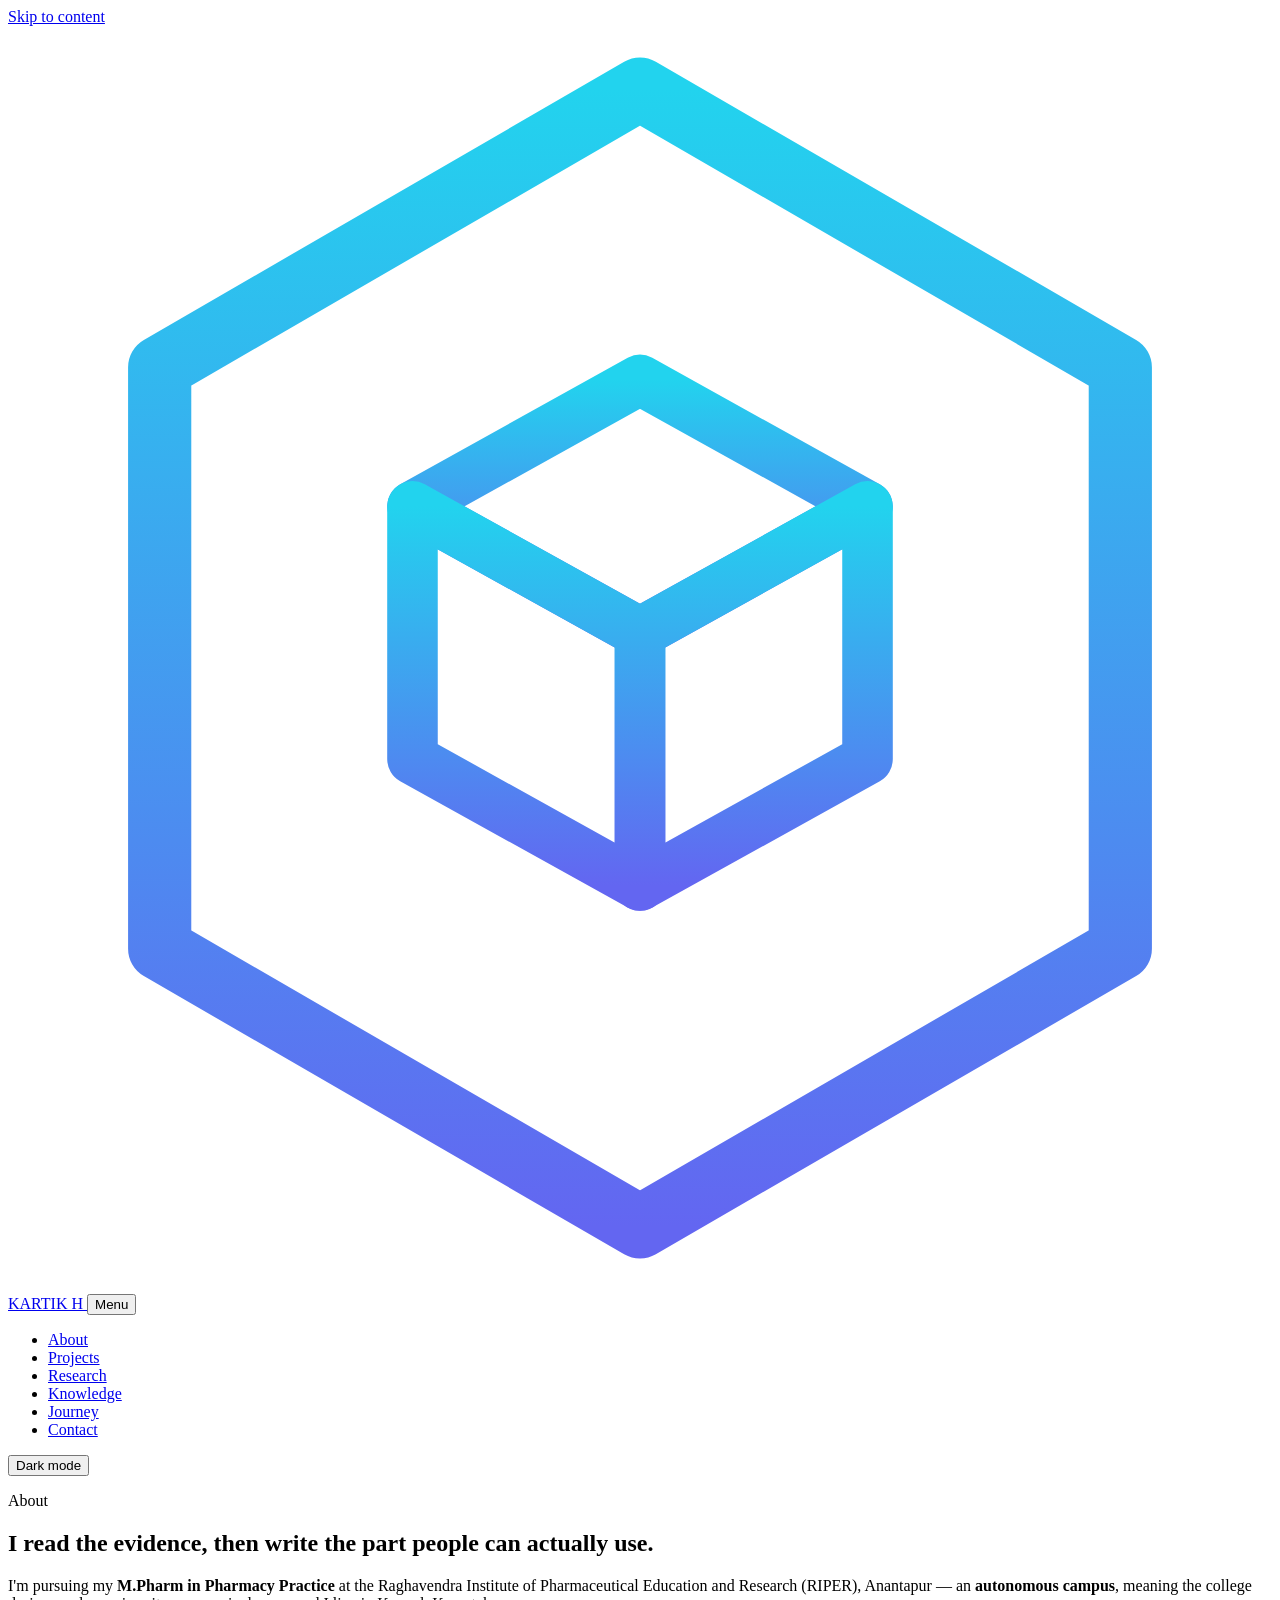
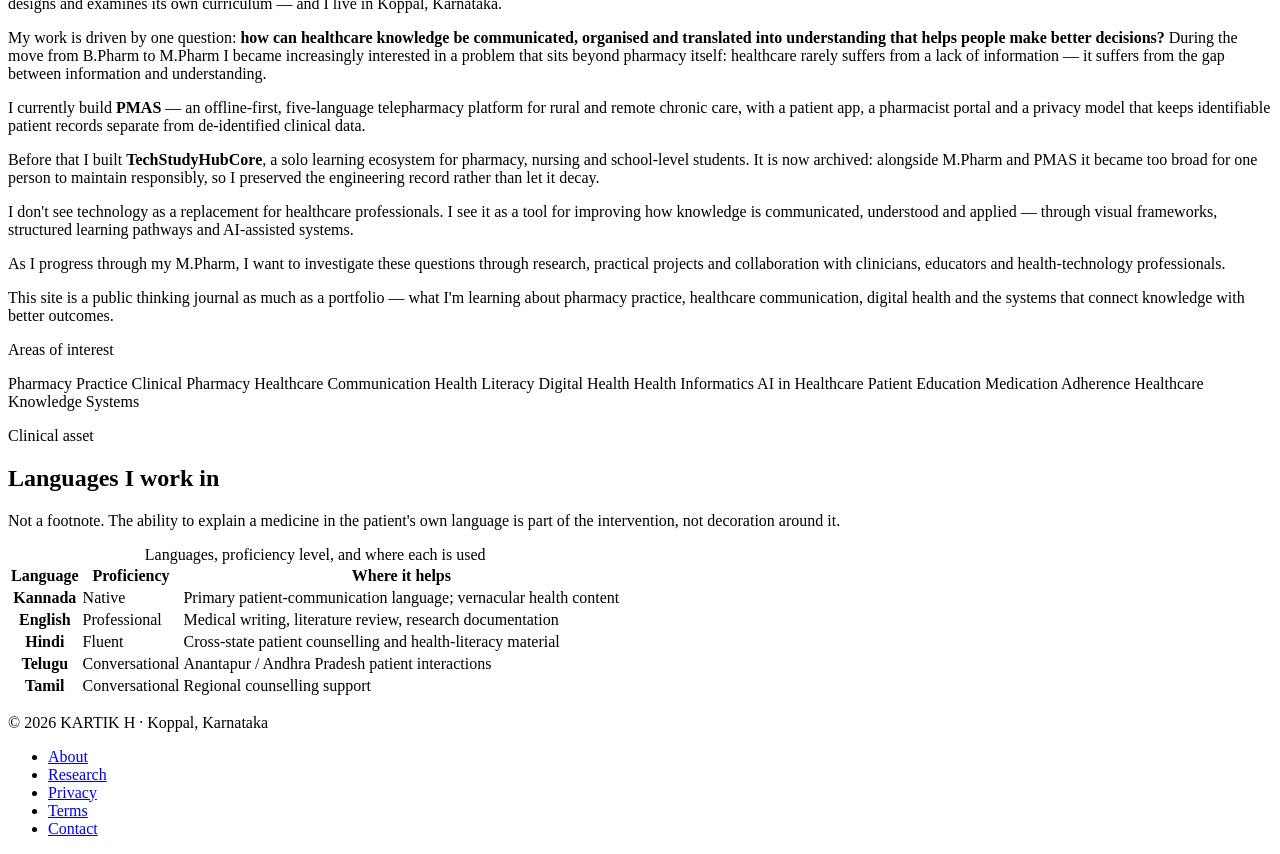
==== about.html @ 0d1a36dc "Add RIPER autonomous-campus fact; correct stale 'currently build TechStudyHubCore'; add link-check C" ====
<!DOCTYPE html>
<html lang="en" data-theme="dark">
<head>
  <meta charset="utf-8">
  <meta name="viewport" content="width=device-width, initial-scale=1">
  <title>About — KARTIK H</title>
  <meta name="description" content="About KARTIK H — M.Pharm (Pharmacy Practice) scholar at RIPER, Anantapur. Pharmacy practice, healthcare communication, digital health and health literacy.">
  <link rel="canonical" href="https://kartik-h6.github.io/Portfolio/about.html">
  <meta name="theme-color" content="#020617">
  <meta name="color-scheme" content="dark light">

  <meta property="og:type" content="website">
  <meta property="og:site_name" content="KARTIK H">
  <meta property="og:title" content="About — KARTIK H">
  <meta property="og:description" content="M.Pharm (Pharmacy Practice) scholar working across pharmacy practice, healthcare communication and digital health.">
  <meta property="og:url" content="https://kartik-h6.github.io/Portfolio/about.html">
  <meta property="og:image" content="https://kartik-h6.github.io/Portfolio/assets/images/og/og-image.png">
  <meta property="og:image:type" content="image/png">
  <meta property="og:image:width" content="1200">
  <meta property="og:image:height" content="630">
  <meta property="og:image:alt" content="KARTIK H">
  <meta name="twitter:card" content="summary_large_image">
  <meta name="twitter:image" content="https://kartik-h6.github.io/Portfolio/assets/images/og/og-image.png">

  <link rel="icon" type="image/svg+xml" href="assets/images/favicon/favicon.svg">
  <link rel="icon" href="assets/images/favicon/favicon.ico" sizes="any">
  <link rel="apple-touch-icon" href="assets/images/favicon/apple-touch-icon.png">
  <link rel="manifest" href="manifest.json">

  <link rel="preconnect" href="https://fonts.googleapis.com">
  <link rel="preconnect" href="https://fonts.gstatic.com" crossorigin>
  <link rel="stylesheet" href="https://fonts.googleapis.com/css2?family=Space+Grotesk:wght@400;500;600;700&family=Outfit:wght@300;400;500;600&display=swap">

  <link rel="stylesheet" href="assets/css/style.css">
  <link rel="stylesheet" href="assets/css/components.css">
  <link rel="stylesheet" href="assets/css/utilities.css">
  <link rel="stylesheet" href="assets/css/animations.css">
</head>
<body>
  <a class="skip-link" href="#main">Skip to content</a>

  <header class="site-header">
    <nav class="site-nav container" aria-label="Primary">
      <a class="brand" href="index.html">
        <svg class="brand__mark" viewBox="0 0 100 100" aria-hidden="true" focusable="false">
          <defs><linearGradient id="navGrad" x1="0%" y1="0%" x2="0%" y2="100%"><stop offset="0%" stop-color="#22d3ee"/><stop offset="100%" stop-color="#6366f1"/></linearGradient></defs>
          <polygon class="ring" points="50,5 88,27 88,73 50,95 12,73 12,27" fill="none" stroke="url(#navGrad)" stroke-width="5" stroke-linejoin="round"/>
          <g stroke="url(#navGrad)" stroke-width="4" fill="none" stroke-linejoin="round"><polygon points="50,28 68,38 50,48 32,38"/><polygon points="32,38 50,48 50,68 32,58"/><polygon points="68,38 50,48 50,68 68,58"/></g>
        </svg>
        KARTIK&nbsp;H
      </a>
      <button class="nav-toggle" type="button" aria-expanded="false" aria-controls="nav-menu" aria-label="Toggle navigation">Menu</button>
      <ul class="nav-list" id="nav-menu">
        <li><a href="about.html" aria-current="page">About</a></li>
        <li><a href="projects.html">Projects</a></li>
        <li><a href="research.html">Research</a></li>
        <li><a href="knowledge.html">Knowledge</a></li>
        <li><a href="journey.html">Journey</a></li>
        <li><a href="contact.html">Contact</a></li>
      </ul>
      <button class="theme-toggle" type="button" data-theme-toggle aria-label="Switch to light theme">Dark mode</button>
    </nav>
  </header>

  <main id="main" class="page">

    <section class="section" aria-labelledby="page-title">
      <div class="container">
        <div class="section-head reveal">
          <p class="eyebrow">About</p>
          <h1 id="page-title">I read the evidence, then write the part people can actually use.</h1>
        </div>

        <div class="grid grid--2">
          <div class="stack--l measure reveal reveal--d1">
            <p>I'm pursuing my <strong>M.Pharm in Pharmacy Practice</strong> at the Raghavendra Institute of Pharmaceutical Education and Research (RIPER), Anantapur — an <strong>autonomous campus</strong>, meaning the college designs and examines its own curriculum — and I live in Koppal, Karnataka.</p>
            <p>My work is driven by one question: <strong>how can healthcare knowledge be communicated, organised and translated into understanding that helps people make better decisions?</strong> During the move from B.Pharm to M.Pharm I became increasingly interested in a problem that sits beyond pharmacy itself: healthcare rarely suffers from a lack of information — it suffers from the gap between information and understanding.</p>
            <p>I currently build <strong>PMAS</strong> — an offline-first, five-language telepharmacy platform for rural and remote chronic care, with a patient app, a pharmacist portal and a privacy model that keeps identifiable patient records separate from de-identified clinical data.</p>
            <p>Before that I built <strong>TechStudyHubCore</strong>, a solo learning ecosystem for pharmacy, nursing and school-level students. It is now archived: alongside M.Pharm and PMAS it became too broad for one person to maintain responsibly, so I preserved the engineering record rather than let it decay.</p>
          </div>

          <div class="stack--l measure reveal reveal--d2">
            <p>I don't see technology as a replacement for healthcare professionals. I see it as a tool for improving how knowledge is communicated, understood and applied — through visual frameworks, structured learning pathways and AI-assisted systems.</p>
            <p>As I progress through my M.Pharm, I want to investigate these questions through research, practical projects and collaboration with clinicians, educators and health-technology professionals.</p>
            <p class="muted">This site is a public thinking journal as much as a portfolio — what I'm learning about pharmacy practice, healthcare communication, digital health and the systems that connect knowledge with better outcomes.</p>
          </div>
        </div>

        <div class="mt-2xl reveal reveal--d3">
          <p class="eyebrow">Areas of interest</p>
          <div class="pills">
            <span class="pill">Pharmacy Practice</span>
            <span class="pill">Clinical Pharmacy</span>
            <span class="pill">Healthcare Communication</span>
            <span class="pill">Health Literacy</span>
            <span class="pill">Digital Health</span>
            <span class="pill">Health Informatics</span>
            <span class="pill">AI in Healthcare</span>
            <span class="pill">Patient Education</span>
            <span class="pill">Medication Adherence</span>
            <span class="pill">Healthcare Knowledge Systems</span>
          </div>
        </div>
      </div>
    </section>

    <!-- ── Languages — clinical asset ───────────────────────────────── -->
    <section class="section" aria-labelledby="lang-title">
      <div class="container">
        <div class="section-head reveal">
          <p class="eyebrow">Clinical asset</p>
          <h2 id="lang-title">Languages I work in</h2>
          <p class="lead">Not a footnote. The ability to explain a medicine in the patient's own language is part of the intervention, not decoration around it.</p>
        </div>

        <div class="table-wrap reveal reveal--d1">
          <table class="table">
            <caption class="sr-only">Languages, proficiency level, and where each is used</caption>
            <thead>
              <tr><th scope="col">Language</th><th scope="col">Proficiency</th><th scope="col">Where it helps</th></tr>
            </thead>
            <tbody>
              <tr><th scope="row">Kannada</th><td>Native</td><td>Primary patient-communication language; vernacular health content</td></tr>
              <tr><th scope="row">English</th><td>Professional</td><td>Medical writing, literature review, research documentation</td></tr>
              <tr><th scope="row">Hindi</th><td>Fluent</td><td>Cross-state patient counselling and health-literacy material</td></tr>
              <tr><th scope="row">Telugu</th><td>Conversational</td><td>Anantapur / Andhra Pradesh patient interactions</td></tr>
              <tr><th scope="row">Tamil</th><td>Conversational</td><td>Regional counselling support</td></tr>
            </tbody>
          </table>
        </div>
      </div>
    </section>

  </main>

  <footer class="site-footer">
    <div class="container site-footer__inner">
      <p class="faint">© 2026 KARTIK H · Koppal, Karnataka</p>
      <ul class="site-footer__links">
        <li><a href="about.html">About</a></li>
        <li><a href="research.html">Research</a></li>
        <li><a href="privacy.html">Privacy</a></li>
        <li><a href="terms.html">Terms</a></li>
        <li><a href="contact.html">Contact</a></li>
      </ul>
    </div>
  </footer>

  <script type="module" src="assets/js/main.js"></script>
  <script type="module" src="assets/js/navigation.js"></script>
  <script type="module" src="assets/js/theme.js"></script>
  <script type="module" src="assets/js/animations.js"></script>
</body>
</html>
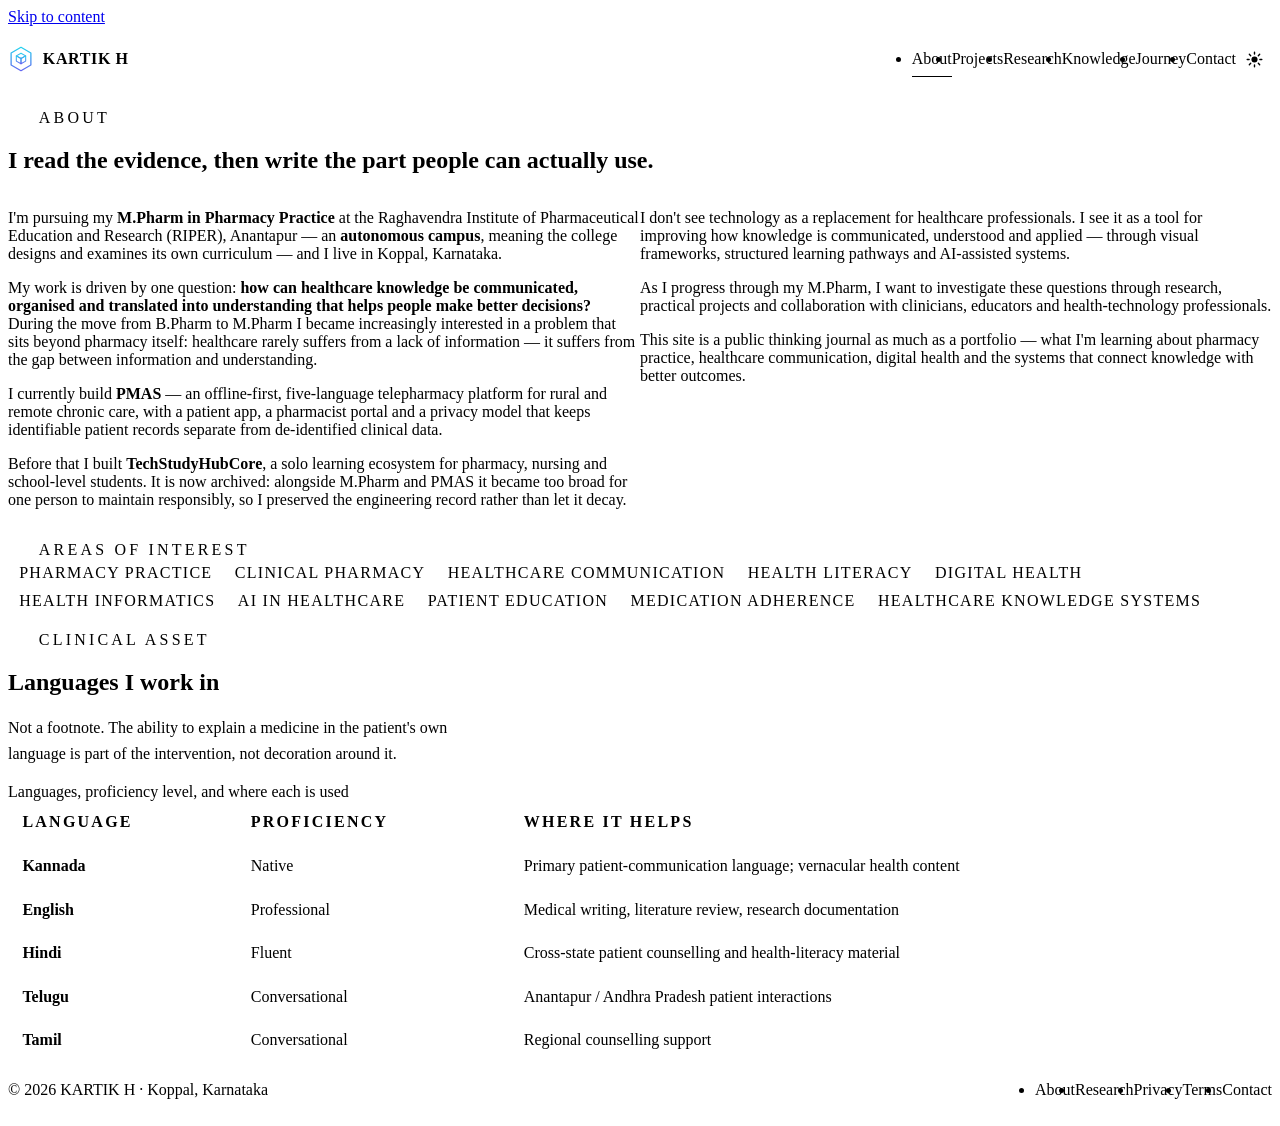
==== commit d0ad7088: "Repo rename: update canonical/OG on about, projects, research, knowledge" ====
--- a/about.html
+++ b/about.html
@@ -5,7 +5,7 @@
   <meta name="viewport" content="width=device-width, initial-scale=1">
   <title>About — KARTIK H</title>
   <meta name="description" content="About KARTIK H — M.Pharm (Pharmacy Practice) scholar at RIPER, Anantapur. Pharmacy practice, healthcare communication, digital health and health literacy.">
-  <link rel="canonical" href="https://kartik-h6.github.io/Portfolio/about.html">
+  <link rel="canonical" href="https://kartik-h6.github.io/kartik-h6/about.html">
   <meta name="theme-color" content="#020617">
   <meta name="color-scheme" content="dark light">
 
@@ -13,14 +13,14 @@
   <meta property="og:site_name" content="KARTIK H">
   <meta property="og:title" content="About — KARTIK H">
   <meta property="og:description" content="M.Pharm (Pharmacy Practice) scholar working across pharmacy practice, healthcare communication and digital health.">
-  <meta property="og:url" content="https://kartik-h6.github.io/Portfolio/about.html">
-  <meta property="og:image" content="https://kartik-h6.github.io/Portfolio/assets/images/og/og-image.png">
+  <meta property="og:url" content="https://kartik-h6.github.io/kartik-h6/about.html">
+  <meta property="og:image" content="https://kartik-h6.github.io/kartik-h6/assets/images/og/og-image.png">
   <meta property="og:image:type" content="image/png">
   <meta property="og:image:width" content="1200">
   <meta property="og:image:height" content="630">
   <meta property="og:image:alt" content="KARTIK H">
   <meta name="twitter:card" content="summary_large_image">
-  <meta name="twitter:image" content="https://kartik-h6.github.io/Portfolio/assets/images/og/og-image.png">
+  <meta name="twitter:image" content="https://kartik-h6.github.io/kartik-h6/assets/images/og/og-image.png">
 
   <link rel="icon" type="image/svg+xml" href="assets/images/favicon/favicon.svg">
   <link rel="icon" href="assets/images/favicon/favicon.ico" sizes="any">
--- a/assets/css/components.css
+++ b/assets/css/components.css
@@ -0,0 +1,581 @@
+/* ==========================================================================
+   components.css — the site's UI vocabulary
+   Every colour comes from a token in style.css, so both themes are covered.
+   ========================================================================== */
+
+/* --------------------------------------------------------------------------
+   Header + navigation
+   -------------------------------------------------------------------------- */
+.site-header {
+  position: sticky; top: 0; z-index: 60;
+  border-bottom: 1px solid var(--line);
+  background: color-mix(in srgb, var(--bg) 82%, transparent);
+  backdrop-filter: blur(14px) saturate(140%);
+}
+.site-nav {
+  display: flex; align-items: center; gap: var(--space-m);
+  padding-block: var(--space-s); position: relative;
+}
+
+.brand {
+  display: inline-flex; align-items: center; gap: .55rem;
+  font-family: var(--font-display); font-weight: 700;
+  letter-spacing: .04em; text-transform: uppercase;
+  text-decoration: none; color: var(--ink);
+  font-size: var(--step--1);
+}
+.brand:hover { text-decoration: none; }
+.brand__mark { width: 26px; height: 26px; flex: none; }
+
+.nav-list { display: flex; gap: var(--space-l); margin-inline-start: auto; }
+.nav-list a {
+  color: var(--muted); text-decoration: none;
+  font-size: var(--step--1); font-weight: 500;
+  display: inline-flex; align-items: center; min-height: 24px;
+  padding-block: .3rem;
+  border-bottom: 1.5px solid transparent;
+  transition: color var(--transition), border-color var(--transition);
+}
+.nav-list a:hover { color: var(--ink); text-decoration: none; }
+.nav-list a[aria-current="page"] { color: var(--ink); border-bottom-color: var(--accent); }
+
+/* ---- Theme toggle — a sun/moon symbol, not a text label ----
+   The label text stays in the DOM for assistive tech but is collapsed to zero
+   size; ::before paints the glyph. The mask flips between sun and moon from
+   data-theme, so the control always shows the mode you would switch TO. */
+.theme-toggle {
+  position: relative;
+  width: 36px; height: 36px; padding: 0; flex: none;
+  font-size: 0; line-height: 0;
+  border: 1px solid var(--line); border-radius: 50%;
+  background: var(--surface); color: var(--muted);
+  cursor: pointer;
+  transition: color var(--transition), border-color var(--transition), background var(--transition);
+}
+.theme-toggle::before {
+  content: "";
+  position: absolute; inset: 0; margin: auto;
+  width: 17px; height: 17px;
+  background: currentColor;
+  -webkit-mask-image: url("data:image/svg+xml,%3Csvg xmlns='http://www.w3.org/2000/svg' viewBox='0 0 24 24'%3E%3Ccircle cx='12' cy='12' r='4.3'/%3E%3Cg stroke='%23000' stroke-width='2' stroke-linecap='round'%3E%3Cpath d='M12 1.7v2.7M12 19.6v2.7M1.7 12h2.7M19.6 12h2.7M4.7 4.7l1.9 1.9M17.4 17.4l1.9 1.9M19.3 4.7l-1.9 1.9M6.6 17.4l-1.9 1.9'/%3E%3C/g%3E%3C/svg%3E");
+          mask-image: url("data:image/svg+xml,%3Csvg xmlns='http://www.w3.org/2000/svg' viewBox='0 0 24 24'%3E%3Ccircle cx='12' cy='12' r='4.3'/%3E%3Cg stroke='%23000' stroke-width='2' stroke-linecap='round'%3E%3Cpath d='M12 1.7v2.7M12 19.6v2.7M1.7 12h2.7M19.6 12h2.7M4.7 4.7l1.9 1.9M17.4 17.4l1.9 1.9M19.3 4.7l-1.9 1.9M6.6 17.4l-1.9 1.9'/%3E%3C/g%3E%3C/svg%3E");
+  -webkit-mask-position: center; mask-position: center;
+  -webkit-mask-size: contain;    mask-size: contain;
+  -webkit-mask-repeat: no-repeat; mask-repeat: no-repeat;
+  transition: transform var(--transition);
+}
+[data-theme="light"] .theme-toggle::before {
+  -webkit-mask-image: url("data:image/svg+xml,%3Csvg xmlns='http://www.w3.org/2000/svg' viewBox='0 0 24 24'%3E%3Cpath d='M20.6 14.4A8.7 8.7 0 0 1 9.6 3.4a8.7 8.7 0 1 0 11 11Z'/%3E%3C/svg%3E");
+          mask-image: url("data:image/svg+xml,%3Csvg xmlns='http://www.w3.org/2000/svg' viewBox='0 0 24 24'%3E%3Cpath d='M20.6 14.4A8.7 8.7 0 0 1 9.6 3.4a8.7 8.7 0 1 0 11 11Z'/%3E%3C/svg%3E");
+}
+.theme-toggle:hover { color: var(--accent); border-color: var(--accent); }
+.theme-toggle:hover::before { transform: rotate(18deg); }
+
+/* ---- Hamburger — three lines drawn in CSS, no icon font ----
+   The label text stays in the DOM for screen readers (with aria-label on the
+   button) but is collapsed to zero size; ::before draws the three bars and
+   rotates into a cross when the menu is open. */
+.nav-toggle {
+  display: none;
+  position: relative;
+  width: 42px; height: 34px;
+  padding: 0; font-size: 0; line-height: 0;
+  border: 1px solid var(--line); border-radius: var(--radius-pill);
+  background: var(--surface); color: var(--muted);
+  cursor: pointer;
+  transition: color var(--transition), border-color var(--transition);
+}
+.nav-toggle::before {
+  content: "";
+  position: absolute; inset: 0; margin: auto;
+  width: 17px; height: 2px; border-radius: 2px;
+  background: currentColor;
+  box-shadow: 0 -5.5px 0 currentColor, 0 5.5px 0 currentColor;
+  transition: transform var(--transition), box-shadow var(--transition);
+}
+.nav-toggle:hover { color: var(--accent); border-color: var(--accent); }
+.nav-toggle[aria-expanded="true"]::before {
+  box-shadow: 0 0 0 currentColor;
+  transform: rotate(45deg);
+}
+.nav-toggle[aria-expanded="true"]::after {
+  content: "";
+  position: absolute; inset: 0; margin: auto;
+  width: 17px; height: 2px; border-radius: 2px;
+  background: currentColor;
+  transform: rotate(-45deg);
+}
+
+/* Mobile: hamburger then theme toggle, both hard right */
+@media (max-width: 780px) {
+  .nav-toggle { display: inline-block; margin-inline-start: auto; }
+  .nav-list {
+    position: absolute; inset-inline: 0; top: calc(100% + 1px);
+    flex-direction: column; gap: var(--space-s);
+    margin-inline-start: 0;
+    padding: var(--space-l);
+    background: var(--bg-soft);
+    border: 1px solid var(--line); border-radius: 0 0 var(--radius) var(--radius);
+    box-shadow: var(--shadow);
+    display: none;
+  }
+  .nav-list[data-open="true"] { display: flex; }
+  .nav-list a { border-bottom: 0; padding-block: .45rem; }
+}
+
+/* --------------------------------------------------------------------------
+   Scroll progress bar
+   -------------------------------------------------------------------------- */
+.progress-bar {
+  position: fixed; inset-block-start: 0; inset-inline-start: 0;
+  height: 2px; width: 0; z-index: 9999; pointer-events: none;
+  background: var(--grad);
+  transition: width .08s linear;
+}
+
+/* --------------------------------------------------------------------------
+   Custom cursor (fine pointers only; class is added by main.js)
+   -------------------------------------------------------------------------- */
+.cursor-dot, .cursor-ring {
+  position: fixed; inset-block-start: 0; inset-inline-start: 0;
+  border-radius: 50%; pointer-events: none; z-index: 99999; opacity: 0;
+}
+.cursor-dot { width: 5px; height: 5px; background: var(--accent); }
+.cursor-ring {
+  width: 30px; height: 30px;
+  border: 1px solid color-mix(in srgb, var(--accent) 55%, transparent);
+  transition: width .22s ease, height .22s ease, border-color .22s ease, opacity .3s ease;
+}
+html.cursor-on { cursor: none; }
+html.cursor-on .cursor-dot, html.cursor-on .cursor-ring { opacity: 1; }
+html.cursor-on a, html.cursor-on button,
+html.cursor-on .chip, html.cursor-on .scanner[data-expand] { cursor: none; }
+html.cursor-on .cursor-ring.is-hot { width: 52px; height: 52px; border-color: var(--accent); }
+/* text fields keep a caret cue */
+html.cursor-on input, html.cursor-on textarea, html.cursor-on select { cursor: text; }
+
+/* --------------------------------------------------------------------------
+   Buttons
+   -------------------------------------------------------------------------- */
+.btn {
+  display: inline-flex; align-items: center; justify-content: center; gap: .5rem;
+  padding: .72rem 1.3rem;
+  border: 1px solid var(--line-strong); border-radius: var(--radius-pill);
+  background: var(--surface); color: var(--ink);
+  font-weight: 600; font-size: var(--step--1);
+  text-decoration: none; cursor: pointer;
+  transition: transform var(--transition), border-color var(--transition),
+              color var(--transition), background var(--transition), box-shadow var(--transition);
+}
+.btn:hover {
+  transform: translateY(-2px); text-decoration: none;
+  border-color: var(--accent); color: var(--accent);
+}
+.btn--primary {
+  background: var(--grad); border-color: transparent; color: var(--on-accent);
+  box-shadow: 0 12px 30px -16px color-mix(in srgb, var(--accent) 70%, transparent);
+}
+.btn--primary:hover { color: var(--on-accent); filter: brightness(1.06); }
+.btn--ghost { background: transparent; }
+.btn--sm { padding: .5rem 1rem; font-size: var(--step--2); }
+
+/* --------------------------------------------------------------------------
+   Eyebrow, lead, section head
+   -------------------------------------------------------------------------- */
+.eyebrow {
+  display: inline-flex; align-items: center; gap: .55rem;
+  font-family: var(--font-mono); font-size: var(--step--2);
+  letter-spacing: .2em; text-transform: uppercase;
+  color: var(--muted); margin-bottom: var(--space-s);
+}
+.eyebrow::before {
+  content: ""; width: 22px; height: 1px;
+  background: var(--grad); flex: none;
+}
+.lead { font-size: var(--step-1); color: var(--muted); max-width: 60ch; line-height: 1.6; }
+
+.section-head { margin-bottom: var(--space-xl); }
+.section-head .lead { margin-top: var(--space-s); }
+
+/* --------------------------------------------------------------------------
+   Hero
+   -------------------------------------------------------------------------- */
+.hero { padding-block: var(--space-3xl) var(--space-2xl); position: relative; }
+.hero__grid {
+  display: grid; grid-template-columns: 1.35fr .65fr;
+  gap: var(--space-2xl); align-items: center;
+}
+.hero h1 { margin-block: var(--space-s) var(--space-m); max-width: 18ch; }
+.hero__actions { display: flex; flex-wrap: wrap; gap: var(--space-s); margin-top: var(--space-l); }
+.hero__portrait {
+  width: 100%; aspect-ratio: 1; border-radius: var(--radius-l);
+  object-fit: cover; object-position: center 22%;
+  border: 1px solid var(--line-strong);
+  box-shadow: var(--shadow);
+}
+@media (max-width: 900px) {
+  .hero__grid { grid-template-columns: 1fr; gap: var(--space-xl); }
+  .hero__portrait { max-width: 300px; }
+}
+
+/* --------------------------------------------------------------------------
+   Stat strip
+   -------------------------------------------------------------------------- */
+.stats {
+  display: grid; grid-template-columns: repeat(auto-fit, minmax(150px, 1fr));
+  gap: 1px; margin-top: var(--space-2xl);
+  background: var(--line); border: 1px solid var(--line);
+  border-radius: var(--radius-l); overflow: hidden;
+}
+.stat { padding: var(--space-l); background: var(--bg); }
+.stat b {
+  display: block; font-family: var(--font-display);
+  font-size: var(--step-2); font-weight: 700; letter-spacing: -.02em;
+  background: var(--grad-text); -webkit-background-clip: text; background-clip: text;
+  color: transparent;
+}
+.stat span {
+  display: block; margin-top: .3rem;
+  font-family: var(--font-mono); font-size: var(--step--2);
+  letter-spacing: .12em; text-transform: uppercase; color: var(--faint);
+}
+
+/* --------------------------------------------------------------------------
+   Credential ticker
+   -------------------------------------------------------------------------- */
+.ticker {
+  overflow: hidden;
+  border-block: 1px solid var(--line);
+  background: color-mix(in srgb, var(--bg-soft) 72%, transparent);
+  padding-block: .68rem;
+}
+.ticker__track {
+  display: flex; gap: 3rem; width: max-content;
+  animation: tick 32s linear infinite;
+}
+.ticker:hover .ticker__track { animation-play-state: paused; }
+.ticker__item {
+  font-family: var(--font-mono); font-size: var(--step--2);
+  letter-spacing: .14em; text-transform: uppercase; color: var(--faint);
+  white-space: nowrap; display: inline-flex; align-items: center; gap: 3rem;
+}
+.ticker__item::after { content: "\25C6"; color: var(--accent); font-size: .72em; }
+
+/* --------------------------------------------------------------------------
+   Scanner — image wrapper with a sweeping line and a reveal-on-interaction
+   -------------------------------------------------------------------------- */
+.scanner {
+  position: relative; display: block; overflow: hidden;
+  border: 1px solid var(--line); border-radius: var(--radius-l);
+  background: var(--bg-soft);
+}
+.scanner:not(.scanner--reveal) img {
+  width: 100%; height: auto;
+  filter: grayscale(.45) contrast(1.03) brightness(.95);
+  transition: filter .7s ease, transform .7s ease;
+}
+.scanner:not(.scanner--reveal):hover img,
+.scanner:not(.scanner--reveal):focus-within img,
+.scanner:not(.scanner--reveal).is-revealed img { filter: none; transform: scale(1.012); }
+
+/* ---- Progressive reveal (the hero portrait) ----
+   Two stacked copies of the same file; the second is served from cache, so it
+   costs no extra bytes. The base stays desaturated while the colour copy is
+   masked to zero height and wipes down when the block is activated. That makes
+   the "Tap to reveal" hint literally true: the portrait unveils progressively
+   instead of only changing colour.
+   If a browser ignores mask-size the colour copy simply shows at full size —
+   the portrait renders in colour, so the failure mode is graceful. */
+.scanner--reveal img { width: 100%; height: auto; display: block; }
+.scanner--reveal .reveal__base {
+  filter: grayscale(.45) contrast(1.03) brightness(.95);
+}
+.scanner--reveal .reveal__colour {
+  position: absolute; inset: 0;
+  object-fit: cover; object-position: center 22%;
+  -webkit-mask-image: linear-gradient(to bottom, #000, #000);
+          mask-image: linear-gradient(to bottom, #000, #000);
+  -webkit-mask-size: 100% 0%;
+          mask-size: 100% 0%;
+  -webkit-mask-position: top center;
+          mask-position: top center;
+  -webkit-mask-repeat: no-repeat;
+          mask-repeat: no-repeat;
+  transition: -webkit-mask-size .9s cubic-bezier(.4, 0, .2, 1),
+                      mask-size .9s cubic-bezier(.4, 0, .2, 1);
+}
+.scanner--reveal:hover .reveal__colour,
+.scanner--reveal:focus-within .reveal__colour,
+.scanner--reveal.is-revealed .reveal__colour {
+  -webkit-mask-size: 100% 100%;
+          mask-size: 100% 100%;
+}
+.scanner::after {
+  content: "";
+  position: absolute; inset-inline: 0; top: 0; height: 2px; z-index: 3;
+  background: var(--accent);
+  box-shadow: 0 0 18px var(--accent),
+              0 0 44px color-mix(in srgb, var(--accent) 55%, transparent);
+  animation: scanv 4.2s ease-in-out infinite;
+  pointer-events: none;
+}
+
+/* Tall infographics.
+   Inline they are clamped to a readable teaser with a fade at the bottom, so
+   the page is not swamped by a 2700px poster. The whole thing is readable by
+   activating it: the lightbox scrolls rather than shrinking the image to fit,
+   which is what made it unreadable on a desktop before. */
+.scanner--tall img { max-height: 620px; object-fit: cover; object-position: top center; }
+@media (min-width: 860px) {
+  .scanner--tall { max-width: 620px; margin-inline: auto; }
+}
+.scanner--tall::before {
+  content: "";
+  position: absolute; inset-inline: 0; bottom: 0; height: 96px; z-index: 2;
+  background: linear-gradient(to bottom, transparent, color-mix(in srgb, var(--bg) 94%, transparent));
+  pointer-events: none;
+}
+.scanner[data-expand] { cursor: zoom-in; }
+
+.scanner__hint {
+  position: absolute; inset-inline-end: .7rem; inset-block-end: .7rem; z-index: 4;
+  display: inline-flex; align-items: center; gap: .4rem;
+  font-family: var(--font-mono); font-size: var(--step--2);
+  letter-spacing: .12em; text-transform: uppercase;
+  padding: .38rem .7rem; border-radius: var(--radius-pill);
+  background: color-mix(in srgb, var(--bg) 84%, transparent);
+  border: 1px solid var(--line-strong); color: var(--ink);
+  backdrop-filter: blur(6px);
+}
+/* the hover-reveal is discoverable on a mouse; the hint is only needed on touch */
+@media (pointer: fine) {
+  .scanner[data-reveal] .scanner__hint { display: none; }
+}
+
+/* --------------------------------------------------------------------------
+   Lightbox — scrolls for tall images instead of shrinking them
+   -------------------------------------------------------------------------- */
+.lightbox {
+  position: fixed; inset: 0; z-index: 9998;
+  display: block; overflow-y: auto; overflow-x: hidden;
+  padding: clamp(3.5rem, 7vw, 5rem) clamp(1rem, 4vw, 3rem) clamp(1.5rem, 4vw, 3rem);
+  background: color-mix(in srgb, var(--bg) 93%, transparent);
+  backdrop-filter: blur(10px);
+  opacity: 0; visibility: hidden;
+  transition: opacity .3s ease, visibility .3s ease;
+  text-align: center;
+}
+.lightbox[data-open="true"] { opacity: 1; visibility: visible; }
+.lightbox img {
+  display: block; margin-inline: auto; height: auto;
+  max-width: min(100%, 900px);
+  border-radius: var(--radius); border: 1px solid var(--line-strong);
+  box-shadow: var(--shadow);
+}
+.lightbox__close {
+  position: fixed; inset-block-start: 1rem; inset-inline-end: 1rem; z-index: 2;
+  padding: .55rem 1.1rem; border-radius: var(--radius-pill);
+  border: 1px solid var(--line-strong);
+  background: var(--surface); color: var(--ink);
+  font-size: var(--step--1); font-weight: 600; cursor: pointer;
+}
+.lightbox__close:hover { border-color: var(--accent); color: var(--accent); }
+
+/* --------------------------------------------------------------------------
+   Cards + grids
+   -------------------------------------------------------------------------- */
+.grid { display: grid; gap: var(--space-l); }
+.grid--2 { grid-template-columns: repeat(auto-fit, minmax(290px, 1fr)); }
+.grid--3 { grid-template-columns: repeat(auto-fit, minmax(240px, 1fr)); }
+
+.card {
+  padding: var(--space-xl);
+  border: 1px solid var(--line); border-radius: var(--radius-l);
+  background: var(--surface);
+  transition: border-color var(--transition), transform var(--transition), background var(--transition);
+}
+.card--hover:hover { border-color: var(--line-strong); transform: translateY(-3px); }
+.card h3 { margin-bottom: var(--space-s); overflow-wrap: break-word; }
+.card p { color: var(--muted); }
+.card__meta {
+  font-family: var(--font-mono); font-size: var(--step--2);
+  letter-spacing: .1em; text-transform: uppercase; color: var(--accent);
+  margin-bottom: var(--space-s);
+}
+
+/* cards used as contact tiles — long identifiers (emails, handles) must fit */
+.card--contact h3 { font-size: var(--step-1); letter-spacing: -.01em; }
+
+/* feature card — carries a gradient edge */
+.card--feature { position: relative; overflow: hidden; }
+.card--feature::after {
+  content: ""; position: absolute; inset-inline: 0; top: 0; height: 2px;
+  background: var(--grad);
+}
+
+/* a card that is also a link should not inherit link underlines */
+a.card { color: var(--ink); text-decoration: none; display: block; }
+a.card:hover { text-decoration: none; }
+
+/* --------------------------------------------------------------------------
+   Letter blocks — used to spell out a framework (S.M.I.L.E.)
+   -------------------------------------------------------------------------- */
+.letters { display: grid; gap: var(--space-s); }
+@media (min-width: 700px) { .letters { grid-template-columns: repeat(auto-fit, minmax(190px, 1fr)); } }
+.letter {
+  padding: var(--space-l);
+  border: 1px solid var(--line); border-radius: var(--radius);
+  background: var(--surface);
+  transition: border-color var(--transition), transform var(--transition);
+}
+.letter:hover { border-color: var(--accent); transform: translateY(-3px); }
+.letter__glyph {
+  display: block; font-family: var(--font-display); font-weight: 700;
+  font-size: var(--step-3); line-height: 1;
+  background: var(--grad-text); -webkit-background-clip: text; background-clip: text;
+  color: transparent; margin-bottom: .5rem;
+}
+.letter h4 { font-size: var(--step-1); margin-bottom: .25rem; }
+.letter p { color: var(--muted); font-size: var(--step--1); margin: 0; }
+
+/* --------------------------------------------------------------------------
+   Pills / tags
+   -------------------------------------------------------------------------- */
+.pills { display: flex; flex-wrap: wrap; gap: var(--space-xs); margin-top: var(--space-m); }
+.pill {
+  font-family: var(--font-mono); font-size: var(--step--2);
+  letter-spacing: .08em; text-transform: uppercase;
+  color: var(--muted);
+  padding: .3rem .7rem; border: 1px solid var(--line);
+  border-radius: var(--radius-pill); background: var(--surface);
+}
+.pill--live { color: var(--accent); border-color: color-mix(in srgb, var(--accent) 45%, transparent); }
+
+/* --------------------------------------------------------------------------
+   Data table (languages / clinical asset)
+   -------------------------------------------------------------------------- */
+/* A data table is the one thing that legitimately cannot reflow to 320px, so
+   it scrolls inside its own box rather than pushing the whole page sideways. */
+.table-wrap { overflow-x: auto; -webkit-overflow-scrolling: touch; margin-top: var(--space-l); }
+.table { width: 100%; border-collapse: collapse; font-size: var(--step--1); }
+.table caption { text-align: start; color: var(--muted); padding-bottom: var(--space-s); }
+.table th, .table td {
+  text-align: start; padding: .8rem .9rem;
+  border-bottom: 1px solid var(--line); vertical-align: top;
+}
+.table thead th {
+  color: var(--faint); text-transform: uppercase;
+  letter-spacing: .14em; font-size: var(--step--2); font-weight: 600;
+}
+.table tbody th { font-family: var(--font-display); font-weight: 600; color: var(--ink); white-space: nowrap; }
+.table tbody tr:hover { background: color-mix(in srgb, var(--accent) 7%, transparent); }
+
+/* narrow screens: let the table actually fit instead of only just scrolling */
+@media (max-width: 560px) {
+  .table th, .table td { padding: .6rem .55rem; }
+  .table tbody th { white-space: normal; }
+  .table thead th { letter-spacing: .08em; }
+}
+
+/* --------------------------------------------------------------------------
+   Timeline (journey)
+   -------------------------------------------------------------------------- */
+.timeline { position: relative; margin-top: var(--space-xl); padding-inline-start: var(--space-xl); }
+.timeline::before {
+  content: ""; position: absolute; inset-block: 6px 6px; inset-inline-start: 5px;
+  width: 1px; background: linear-gradient(to bottom, var(--accent), transparent 92%);
+}
+.timeline > li { position: relative; padding-bottom: var(--space-xl); }
+.timeline > li:last-child { padding-bottom: 0; }
+.timeline > li::before {
+  content: ""; position: absolute; inset-inline-start: calc(-1 * var(--space-xl) + 1px); top: .55rem;
+  width: 9px; height: 9px; border-radius: 50%;
+  background: var(--bg); border: 2px solid var(--accent);
+}
+.timeline__when {
+  font-family: var(--font-mono); font-size: var(--step--2);
+  letter-spacing: .12em; text-transform: uppercase; color: var(--accent);
+}
+.timeline h3 { font-size: var(--step-1); margin-block: .25rem .1rem; }
+.timeline__where { color: var(--faint); font-size: var(--step--1); }
+.timeline ul { margin-top: var(--space-s); }
+.timeline ul li {
+  color: var(--muted); font-size: var(--step--1);
+  padding-inline-start: 1.1rem; position: relative; margin-bottom: .35rem;
+}
+.timeline ul li::before {
+  content: ""; position: absolute; inset-inline-start: 0; top: .65em;
+  width: 5px; height: 5px; background: var(--accent-2);
+  clip-path: polygon(50% 0, 100% 25%, 100% 75%, 50% 100%, 0 75%, 0 25%);
+}
+
+/* --------------------------------------------------------------------------
+   Document / download list
+   -------------------------------------------------------------------------- */
+.docs { display: grid; gap: var(--space-s); margin-top: var(--space-l); }
+.doc {
+  display: flex; align-items: center; gap: var(--space-m);
+  padding: var(--space-m) var(--space-l);
+  border: 1px solid var(--line); border-radius: var(--radius);
+  background: var(--surface); text-decoration: none; color: var(--ink);
+  transition: border-color var(--transition), transform var(--transition);
+}
+.doc:hover { border-color: var(--accent); transform: translateX(3px); text-decoration: none; }
+.doc__kind {
+  font-family: var(--font-mono); font-size: var(--step--2);
+  letter-spacing: .08em; color: var(--accent);
+  border: 1px solid color-mix(in srgb, var(--accent) 40%, transparent);
+  border-radius: var(--radius-s); padding: .2rem .45rem; flex: none;
+}
+.doc__label { font-weight: 500; font-size: var(--step--1); }
+
+/* --------------------------------------------------------------------------
+   Signature readout (diagnostic panel)
+   -------------------------------------------------------------------------- */
+.readout {
+  width: min(100%, 46ch);
+  padding: var(--space-s) var(--space-l);
+  border: 1px solid var(--line); border-radius: var(--radius);
+  background: var(--surface); font-family: var(--font-mono); font-size: var(--step--1);
+}
+.readout > div {
+  display: flex; gap: var(--space-m); padding-block: .45rem;
+  border-bottom: 1px dashed var(--line);
+}
+.readout > div:last-child { border-bottom: 0; }
+.readout dt {
+  flex: 0 0 8ch; color: var(--faint); text-transform: uppercase;
+  letter-spacing: .14em; font-size: .72em; padding-top: .32em;
+}
+.readout dd { margin: 0; word-break: break-word; color: var(--ink); }
+
+/* --------------------------------------------------------------------------
+   Footer
+   -------------------------------------------------------------------------- */
+.site-footer {
+  margin-top: var(--space-3xl); padding-block: var(--space-xl);
+  border-top: 1px solid var(--line); font-size: var(--step--1);
+}
+.site-footer__inner {
+  display: flex; flex-wrap: wrap; gap: var(--space-m);
+  align-items: center; justify-content: space-between;
+}
+.site-footer__links { display: flex; flex-wrap: wrap; gap: var(--space-l); }
+.site-footer__links a {
+  color: var(--muted); text-decoration: none;
+  display: inline-flex; align-items: center; min-height: 24px;
+}
+.site-footer__links a:hover { color: var(--accent); }
+
+/* --------------------------------------------------------------------------
+   404 — "nothing translated here"
+   -------------------------------------------------------------------------- */
+.notfound { display: grid; gap: var(--space-l); justify-items: center; text-align: center; }
+.notfound__code {
+  font-family: var(--font-display); font-weight: 700;
+  font-size: clamp(4.5rem, 20vw, 11rem); line-height: .8; letter-spacing: -.06em;
+  color: transparent; -webkit-text-stroke: 1.5px var(--accent); opacity: .4; margin: 0;
+}
+.notfound__mark { width: clamp(84px, 15vw, 124px); height: auto; }
+.notfound__mark .nf-cube { animation: float-y 7s ease-in-out infinite; transform-box: fill-box; transform-origin: center; }
+.notfound__links { display: flex; flex-wrap: wrap; gap: var(--space-s); justify-content: center; }
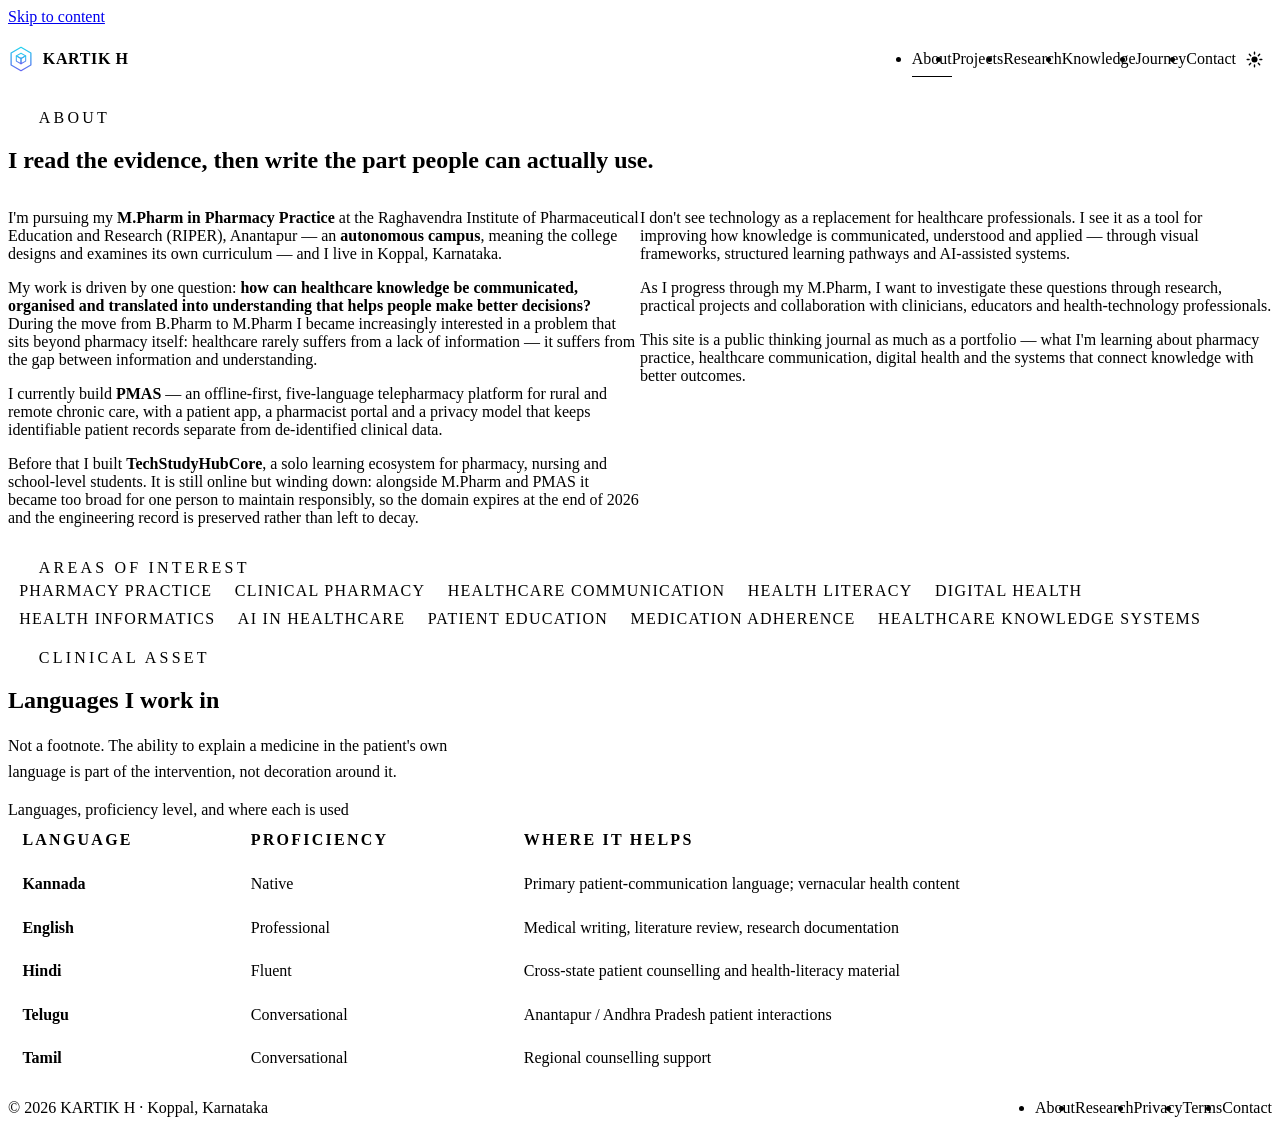
==== commit ccc231f1: "TechStudyHubCore: "live, winding down", not "archived" The site is still online, so calling it archi" ====
--- a/about.html
+++ b/about.html
@@ -5,7 +5,7 @@
   <meta name="viewport" content="width=device-width, initial-scale=1">
   <title>About — KARTIK H</title>
   <meta name="description" content="About KARTIK H — M.Pharm (Pharmacy Practice) scholar at RIPER, Anantapur. Pharmacy practice, healthcare communication, digital health and health literacy.">
-  <link rel="canonical" href="https://kartik-h6.github.io/kartik-h6/about.html">
+  <link rel="canonical" href="https://portfolio.techstudyhubcore.in/about.html">
   <meta name="theme-color" content="#020617">
   <meta name="color-scheme" content="dark light">
 
@@ -13,14 +13,14 @@
   <meta property="og:site_name" content="KARTIK H">
   <meta property="og:title" content="About — KARTIK H">
   <meta property="og:description" content="M.Pharm (Pharmacy Practice) scholar working across pharmacy practice, healthcare communication and digital health.">
-  <meta property="og:url" content="https://kartik-h6.github.io/kartik-h6/about.html">
-  <meta property="og:image" content="https://kartik-h6.github.io/kartik-h6/assets/images/og/og-image.png">
+  <meta property="og:url" content="https://portfolio.techstudyhubcore.in/about.html">
+  <meta property="og:image" content="https://portfolio.techstudyhubcore.in/assets/images/og/og-image.png">
   <meta property="og:image:type" content="image/png">
   <meta property="og:image:width" content="1200">
   <meta property="og:image:height" content="630">
   <meta property="og:image:alt" content="KARTIK H">
   <meta name="twitter:card" content="summary_large_image">
-  <meta name="twitter:image" content="https://kartik-h6.github.io/kartik-h6/assets/images/og/og-image.png">
+  <meta name="twitter:image" content="https://portfolio.techstudyhubcore.in/assets/images/og/og-image.png">
 
   <link rel="icon" type="image/svg+xml" href="assets/images/favicon/favicon.svg">
   <link rel="icon" href="assets/images/favicon/favicon.ico" sizes="any">
@@ -76,7 +76,7 @@
             <p>I'm pursuing my <strong>M.Pharm in Pharmacy Practice</strong> at the Raghavendra Institute of Pharmaceutical Education and Research (RIPER), Anantapur — an <strong>autonomous campus</strong>, meaning the college designs and examines its own curriculum — and I live in Koppal, Karnataka.</p>
             <p>My work is driven by one question: <strong>how can healthcare knowledge be communicated, organised and translated into understanding that helps people make better decisions?</strong> During the move from B.Pharm to M.Pharm I became increasingly interested in a problem that sits beyond pharmacy itself: healthcare rarely suffers from a lack of information — it suffers from the gap between information and understanding.</p>
             <p>I currently build <strong>PMAS</strong> — an offline-first, five-language telepharmacy platform for rural and remote chronic care, with a patient app, a pharmacist portal and a privacy model that keeps identifiable patient records separate from de-identified clinical data.</p>
-            <p>Before that I built <strong>TechStudyHubCore</strong>, a solo learning ecosystem for pharmacy, nursing and school-level students. It is now archived: alongside M.Pharm and PMAS it became too broad for one person to maintain responsibly, so I preserved the engineering record rather than let it decay.</p>
+            <p>Before that I built <strong>TechStudyHubCore</strong>, a solo learning ecosystem for pharmacy, nursing and school-level students. It is still online but winding down: alongside M.Pharm and PMAS it became too broad for one person to maintain responsibly, so the domain expires at the end of 2026 and the engineering record is preserved rather than left to decay.</p>
           </div>
 
           <div class="stack--l measure reveal reveal--d2">
--- a/assets/css/components.css
+++ b/assets/css/components.css
@@ -207,15 +207,9 @@
 }
 .hero h1 { margin-block: var(--space-s) var(--space-m); max-width: 18ch; }
 .hero__actions { display: flex; flex-wrap: wrap; gap: var(--space-s); margin-top: var(--space-l); }
-.hero__portrait {
-  width: 100%; aspect-ratio: 1; border-radius: var(--radius-l);
-  object-fit: cover; object-position: center 22%;
-  border: 1px solid var(--line-strong);
-  box-shadow: var(--shadow);
-}
 @media (max-width: 900px) {
   .hero__grid { grid-template-columns: 1fr; gap: var(--space-xl); }
-  .hero__portrait { max-width: 300px; }
+  .scanner--reveal { max-width: 300px; }
 }
 
 /* --------------------------------------------------------------------------
@@ -278,20 +272,23 @@
 .scanner:not(.scanner--reveal):focus-within img,
 .scanner:not(.scanner--reveal).is-revealed img { filter: none; transform: scale(1.012); }
 
-/* ---- Progressive reveal (the hero portrait) ----
-   Two stacked copies of the same file; the second is served from cache, so it
-   costs no extra bytes. The base stays desaturated while the colour copy is
-   masked to zero height and wipes down when the block is activated. That makes
-   the "Tap to reveal" hint literally true: the portrait unveils progressively
-   instead of only changing colour.
-   If a browser ignores mask-size the colour copy simply shows at full size —
-   the portrait renders in colour, so the failure mode is graceful. */
-.scanner--reveal img { width: 100%; height: auto; display: block; }
-.scanner--reveal .reveal__base {
-  filter: grayscale(.45) contrast(1.03) brightness(.95);
-}
-.scanner--reveal .reveal__colour {
+/* ---- The hero card: blank at rest, portrait wipes in on activation ----
+   The resting state is the scanner panel itself — empty, with the sweep line
+   running across it and a faint monogram. The portrait is a SINGLE element,
+   masked to zero height, so nothing of it shows until you activate the card
+   and there is never more than one image in the DOM. */
+.scanner--reveal { aspect-ratio: 1; cursor: pointer; }
+.scanner--reveal .scanner__mark {
+  position: absolute; inset: 0; margin: auto;
+  width: 36%; max-width: 132px; aspect-ratio: 1;
+  color: var(--accent); opacity: .16;
+  transition: opacity .45s ease;
+  pointer-events: none;
+}
+.scanner--reveal .scanner__mark svg { width: 100%; height: 100%; display: block; }
+.scanner--reveal .reveal__portrait {
   position: absolute; inset: 0;
+  width: 100%; height: 100%;
   object-fit: cover; object-position: center 22%;
   -webkit-mask-image: linear-gradient(to bottom, #000, #000);
           mask-image: linear-gradient(to bottom, #000, #000);
@@ -304,12 +301,16 @@
   transition: -webkit-mask-size .9s cubic-bezier(.4, 0, .2, 1),
                       mask-size .9s cubic-bezier(.4, 0, .2, 1);
 }
-.scanner--reveal:hover .reveal__colour,
-.scanner--reveal:focus-within .reveal__colour,
-.scanner--reveal.is-revealed .reveal__colour {
+.scanner--reveal:hover .reveal__portrait,
+.scanner--reveal:focus-within .reveal__portrait,
+.scanner--reveal.is-revealed .reveal__portrait {
   -webkit-mask-size: 100% 100%;
           mask-size: 100% 100%;
 }
+.scanner--reveal:hover .scanner__mark,
+.scanner--reveal:focus-within .scanner__mark,
+.scanner--reveal.is-revealed .scanner__mark { opacity: 0; }
+
 .scanner::after {
   content: "";
   position: absolute; inset-inline: 0; top: 0; height: 2px; z-index: 3;
@@ -355,17 +356,65 @@
 /* --------------------------------------------------------------------------
    Lightbox — scrolls for tall images instead of shrinking them
    -------------------------------------------------------------------------- */
-.lightbox {
-  position: fixed; inset: 0; z-index: 9998;
-  display: block; overflow-y: auto; overflow-x: hidden;
+dialog.lightbox {
+  /* Full-bleed: the dialog itself is the scroll container. */
+  position: fixed; inset: 0;
+  width: 100%; height: 100%; max-width: none; max-height: none; margin: 0;
+  border: 0; background: transparent; color: var(--ink);
   padding: clamp(3.5rem, 7vw, 5rem) clamp(1rem, 4vw, 3rem) clamp(1.5rem, 4vw, 3rem);
-  background: color-mix(in srgb, var(--bg) 93%, transparent);
+  overflow-y: auto; overflow-x: hidden;
+  text-align: center;
+
+  /* Closed state. display and overlay must be transitioned with
+     allow-discrete or the element vanishes instead of animating out. */
+  opacity: 0;
+  transition-property: opacity, transform, display, overlay;
+  transition-duration: .3s;
+  transition-timing-function: ease-out;
+  transition-behavior: allow-discrete;
+}
+
+/* Without this, scrolling over the backdrop or inside the dialog chains
+   through to the page behind it. */
+dialog.lightbox:modal { overscroll-behavior: contain; }
+
+dialog.lightbox[open] { opacity: 1; }
+
+dialog.lightbox::backdrop {
+  background-color: color-mix(in srgb, var(--bg) 93%, transparent);
   backdrop-filter: blur(10px);
-  opacity: 0; visibility: hidden;
-  transition: opacity .3s ease, visibility .3s ease;
-  text-align: center;
-}
-.lightbox[data-open="true"] { opacity: 1; visibility: visible; }
+  transition-property: background-color, display, overlay;
+  transition-duration: .3s;
+  transition-timing-function: ease-out;
+  transition-behavior: allow-discrete;
+}
+
+/* Entry state. Top-level rather than nested, to match this file's flat style. */
+@starting-style {
+  dialog.lightbox[open] { opacity: 0; }
+  dialog.lightbox[open]::backdrop { background-color: transparent; }
+}
+
+/* Scale only for users who have not asked for reduced motion. */
+@media (prefers-reduced-motion: no-preference) {
+  dialog.lightbox { transform: scale(.96); }
+  dialog.lightbox[open] { transform: scale(1); }
+  @starting-style {
+    dialog.lightbox[open] { transform: scale(.96); }
+  }
+}
+
+/* Reduced motion still gets a short fade, not an instant snap — a full-screen
+   overlay appearing with no transition reads as a flash. This needs !important
+   because animations.css applies `transition-duration: .001ms !important` to
+   every element under this media query; the fade is opacity-only, so it is not
+   the decorative motion that rule exists to neutralise. */
+@media (prefers-reduced-motion: reduce) {
+  dialog.lightbox,
+  dialog.lightbox::backdrop {
+    transition-duration: .1s !important;
+  }
+}
 .lightbox img {
   display: block; margin-inline: auto; height: auto;
   max-width: min(100%, 900px);
